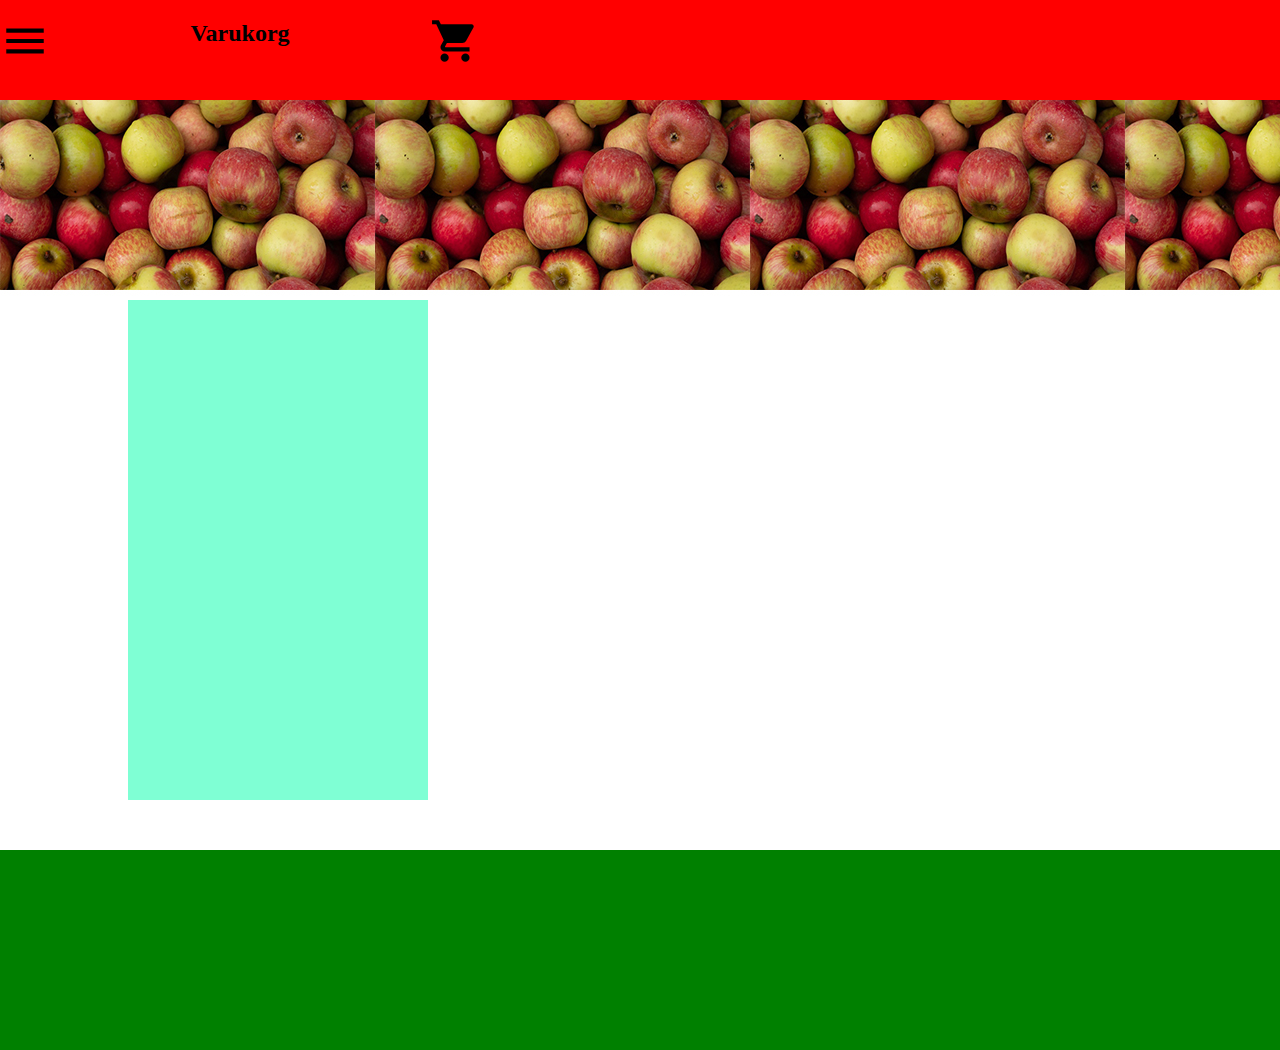
==== bilder.html @ 9a9a7352 "ändringar" ====
<!DOCTYPE html>
<html lang="en">
<head>
    <meta charset="UTF-8">
    <meta name="viewport" content="width=device-width, initial-scale=1.0">
    <meta http-equiv="X-UA-Compatible" content="ie=edge">
    <link rel="stylesheet" href="https://fonts.googleapis.com/icon?family=Material+Icons">
    <link rel="stylesheet" href="site/css/main.css">
    <title>Document</title>
</head>

<body>
    <div class="wrapper">
        <header>
                <div class="menu" onclick="menu()">
                        <p><i class="material-icons">menu</i> </p>
            
                        
                    </div>

        <div class="nav">

                <div class="menu" onclick="menu()">
                        <p><i class="material-icons">highlight_off</i> </p>
                </div>


            <ul>
                <li><a href="index.html"> Startsida </a></li>
                <li><a href=""> Kundvangn </a></li>
                <li><a href=""> Fakta om äpplen </a></li>
                <li><a href=""> Bilder </a></li>

            </ul>
        </div>

        <div class="logo"> <h2>Varukorg</h2></div>

        <div class="Kundvangn">
                <p><i class="material-icons">shopping_cart</i> </p>
    
                
            </div>
        </header>
        <div class="header_bild">
            
        </div>
        <div class="main">
            <div class="varukorg"></div>

           

        </div>

        

        <div class="footer"></div>

        <script src="site/js/main.js"></script>

    </div>

    
</body>
</html>
---- site/css/main.css ----
body{
    height: 100vh;
    margin: 0;
}

header{
    background-color: red;
    width: 100%;
    height: 100px;
    position: fixed;
    display: flex;


}

.header_bild{
    background-image: url(../../psd/header.375x300.mobil.jpg);
    width: 100%;
    height: 300px;
}

.main{
    width: 80%;
    margin: auto;
}

.apple{
    background-color: red;
    width: 80%;
    height: 200px;
    margin: auto;
    margin-bottom: 30px;
    margin-top: 30px;
    
}

.text{
    background-color: lightcoral;
    width: 90%;
    height: 200px;
    margin: auto;
    
}

.footer{
    width: 100%;
    height: 200px;
    background-color: green;
    margin-top: 50px;

}

i.material-icons{
    size: 50px;
    font-size: 50px;
   


}

.nav{
    width: 200px;
    height: 300px;
    background-color: lightblue;
    z-index: 10;
    top: 0;
    position: fixed;
    left: -100%;
    transition: left 0.7s;
}

.activate{
    left: 0;
}

ul{
    margin: 15px;
    font-size: 27px;
    font-family: 'Segoe UI', Tahoma, Geneva, Verdana, sans-serif;
}

a{
    color: black;
    text-decoration: none;
}

a:hover{
    color: white;
}

.vara{
    background-color: lightgreen;
    height: 30px;
    width: 180px;
    border-radius: 50%;
    text-align: center;
    margin: auto;
   
}

.antal{
    background-color: green;
    height: 30px;
    width: 200px;
    margin: auto;
    z-index: 10;
    left: -100%;
}

.varukorg{
    background-color: aquamarine;
    width: 300px;
    height: 500px;
}

.kundvangn{
    position: absolute;
    right: 100px;
    
}

h4{
    text-align: center;
}

.logo{
    width: 380px;
    text-align: center;

}

@media only screen and (min-device-width: 768px) and (max-sevice-width: 1024px){

    .nav{
        height: 500px;
    }
}
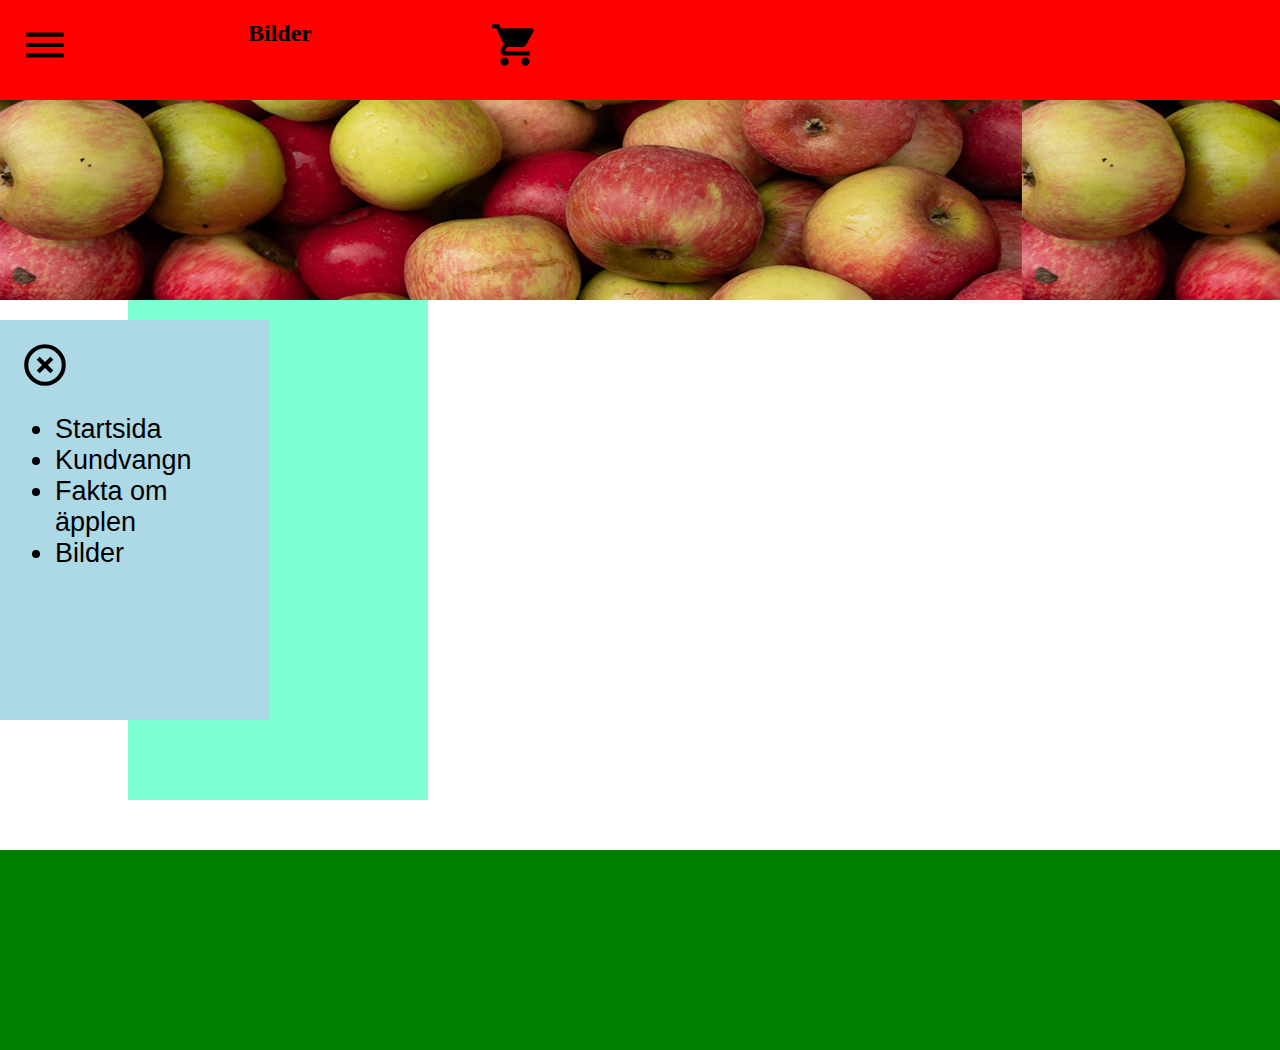
==== commit 05abd2e8: "bilder och js" ====
--- a/bilder.html
+++ b/bilder.html
@@ -27,14 +27,14 @@
 
             <ul>
                 <li><a href="index.html"> Startsida </a></li>
-                <li><a href=""> Kundvangn </a></li>
-                <li><a href=""> Fakta om äpplen </a></li>
-                <li><a href=""> Bilder </a></li>
+                <li><a href="varukorg.html"> Kundvangn </a></li>
+                <li><a href="fakta.html"> Fakta om äpplen </a></li>
+                <li><a href="bilder.html"> Bilder </a></li>
 
             </ul>
         </div>
 
-        <div class="logo"> <h2>Varukorg</h2></div>
+        <div class="logo"> <h2>Bilder</h2></div>
 
         <div class="Kundvangn">
                 <p><i class="material-icons">shopping_cart</i> </p>
--- a/site/css/main.css
+++ b/site/css/main.css
@@ -9,6 +9,7 @@
     height: 100px;
     position: fixed;
     display: flex;
+    
 
 
 }
@@ -37,7 +38,7 @@
 .text{
     background-color: lightcoral;
     width: 90%;
-    height: 200px;
+    height: 250px;
     margin: auto;
     
 }
@@ -54,8 +55,11 @@
     size: 50px;
     font-size: 50px;
    
+}
 
-
+p{
+    margin: 20px;
+    
 }
 
 .nav{
@@ -70,6 +74,10 @@
 }
 
 .activate{
+    left: 0;
+}
+
+.activate_vara{
     left: 0;
 }
 
@@ -92,7 +100,7 @@
     background-color: lightgreen;
     height: 30px;
     width: 180px;
-    border-radius: 50%;
+    border-radius: 10px;
     text-align: center;
     margin: auto;
    
@@ -103,8 +111,10 @@
     height: 30px;
     width: 200px;
     margin: auto;
-    z-index: 10;
-    left: -100%;
+    margin-top: 10px;
+    z-index: 1;
+    left: -1000px;
+    position: relative;
 }
 
 .varukorg{
@@ -129,9 +139,60 @@
 
 }
 
-@media only screen and (min-device-width: 768px) and (max-sevice-width: 1024px){
+.show{
+    left: 0;
+}
+
+#apple1{
+    background-image: url(../../psd/äpple1_240x200_mobil.jpg)
+}
+
+#apple2{
+    background-image: url(../../psd/apple2_240x200_mobil.jpg)
+}
+
+#apple3{
+    background-image: url(../../psd/apple3.2_240_200_mobil.jpg)
+}
+
+#apple4{
+    background-image: url(../../psd/apple4_240x200_mobil.jpg)
+}
+
+
+
+@media only screen and (min-device-width: 1024px){
+
+    .header_bild{
+        background-image: none;
+        background-image: url(../../psd/appleheader_1022x300_webb.jpg)
+    }
+
+    .kundvangn{
+        right: 400px;
+    }
+
+    .main{
+        grid-template-columns: 300px 20px 500px auto;
+        grid-template-areas: 
+        "apple1 . text1 ."
+    }
+
+    #apple{
+        grid-area: apple1;
+    }
+
+    #text1{
+        grid-area: text1;
+    }
 
     .nav{
-        height: 500px;
+        left: 0;
+        height: 400px;
+        width: 270px;
+        position: absolute;
+        top: 320px;
+        /* position: unset; */
+
     }
 }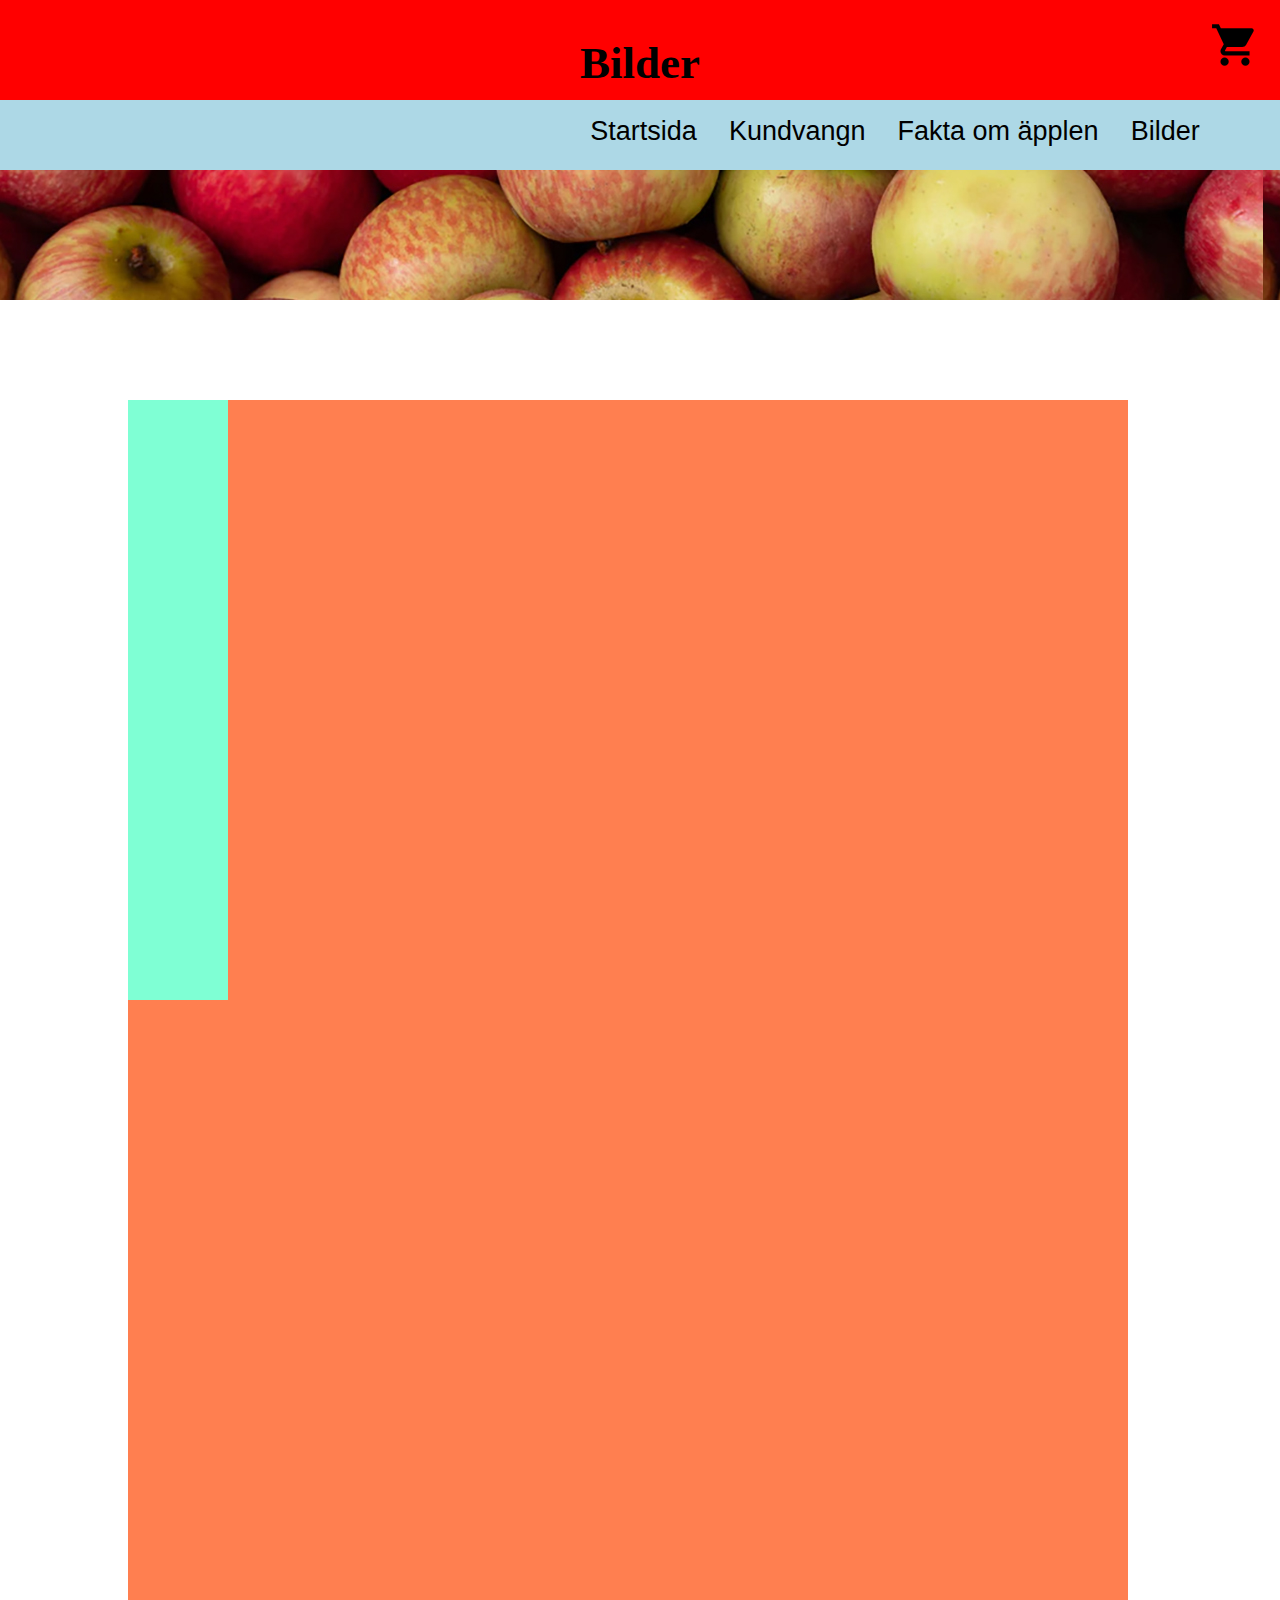
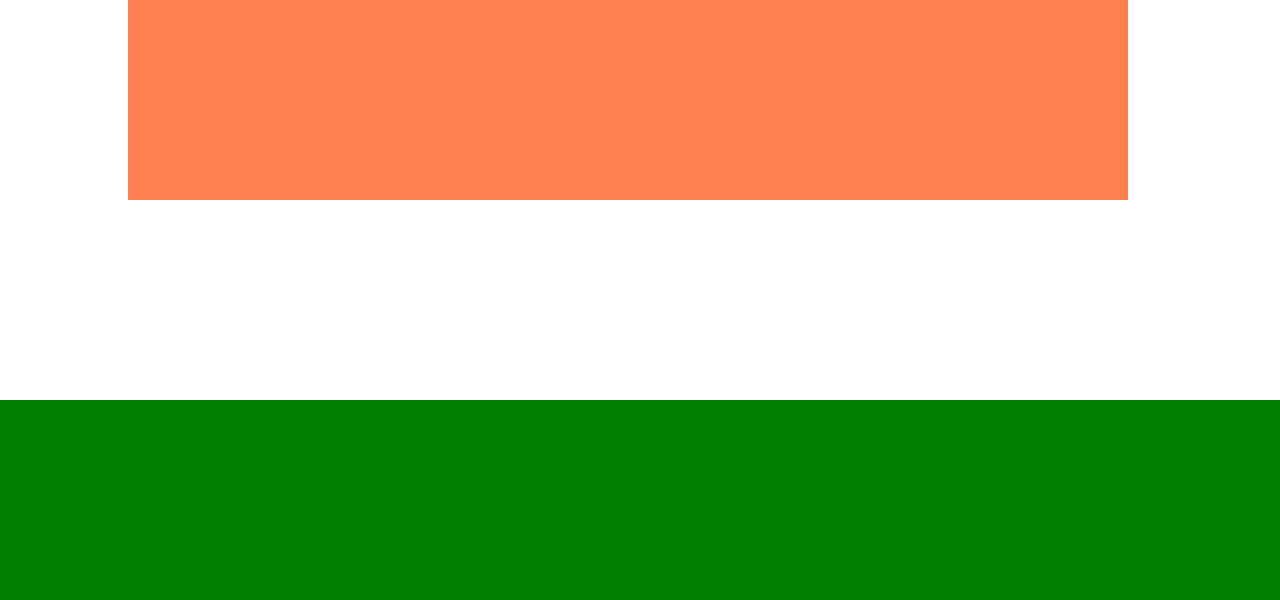
==== commit 621546ca: "mobil och början på webb" ====
--- a/bilder.html
+++ b/bilder.html
@@ -13,7 +13,7 @@
     <div class="wrapper">
         <header>
                 <div class="menu" onclick="menu()">
-                        <p><i class="material-icons">menu</i> </p>
+                        <p><i class="material-icons" id="ta_bort">menu</i> </p>
             
                         
                     </div>
@@ -21,7 +21,7 @@
         <div class="nav">
 
                 <div class="menu" onclick="menu()">
-                        <p><i class="material-icons">highlight_off</i> </p>
+                        <p><i class="material-icons" id="ta_bort">highlight_off</i> </p>
                 </div>
 
 
@@ -46,7 +46,20 @@
             
         </div>
         <div class="main">
-            <div class="varukorg"></div>
+            <div class="bilder">
+                <div class="bild" id="bild1"></div>
+                <div class="bild" id="bild2"></div>
+                <div class="bild" id="bild3"></div>
+                <div class="bild" id="bild4"></div>
+                <div class="bild" id="bild5"></div>
+                <div class="bild" id="bild6"></div>
+
+
+
+
+
+
+            </div>
 
            
 
--- a/site/css/main.css
+++ b/site/css/main.css
@@ -9,6 +9,7 @@
     height: 100px;
     position: fixed;
     display: flex;
+    grid-area: header;
     
 
 
@@ -18,6 +19,7 @@
     background-image: url(../../psd/header.375x300.mobil.jpg);
     width: 100%;
     height: 300px;
+    grid-area: header_bild;
 }
 
 .main{
@@ -40,6 +42,7 @@
     width: 90%;
     height: 250px;
     margin: auto;
+    border-radius: 10px;
     
 }
 
@@ -71,6 +74,7 @@
     position: fixed;
     left: -100%;
     transition: left 0.7s;
+    grid-area: nav;
 }
 
 .activate{
@@ -123,6 +127,12 @@
     height: 500px;
 }
 
+.fakta{
+    background-color: lightgray;
+    width: 300px;
+    height: 700px;
+}
+
 .kundvangn{
     position: absolute;
     right: 100px;
@@ -159,40 +169,181 @@
     background-image: url(../../psd/apple4_240x200_mobil.jpg)
 }
 
+#apple5{
+    background-image: url(../../psd/apple5_240x200_mobil.jpg)
+}
+
+#apple6{
+    background-image: url(../../psd/apple6_240x200_mobil.jpg)
+}
+
 
 
 @media only screen and (min-device-width: 1024px){
+
+    #ta_bort{
+        visibility: hidden;
+
+    }
 
     .header_bild{
         background-image: none;
-        background-image: url(../../psd/appleheader_1022x300_webb.jpg)
-    }
-
+        background-image: url(../../psd/appleheader_1263x300_webb.jpg);
+    }
+
+  
     .kundvangn{
-        right: 400px;
+        margin-left: 100px;
+    }
+
+    .logo{
+        font-size: 30px;
+        margin: auto;
+    }
+
+    .text{
+        margin: 30px;
+        height: 200px;
+
+        
     }
 
     .main{
-        grid-template-columns: 300px 20px 500px auto;
+        display: grid;
+        grid-gap: 30px;
+        grid-template-columns: 250px 200px 500px;
+        grid-template-rows: 200px 30px 200px 30px 200px 30px 200px 30px 200px 30px 200px;
         grid-template-areas: 
-        "apple1 . text1 ."
-    }
-
-    #apple{
+        "apple1 . text1"
+        ". . ."
+        "apple2 . text2"
+        ". . ."
+        "apple3 . text3"
+        ". . ."
+        "apple4 . text4"
+        ". . ."
+        "apple5 . text5"
+        ". . ."
+        "apple6 . text6"
+    }
+
+
+    #apple1{
         grid-area: apple1;
     }
+
+    #apple2{
+        grid-area: apple2;
+    }
+
+    #apple3{
+        grid-area: apple3;
+    }
+
+    #apple4{
+        grid-area: apple4;
+    }
+
+    #apple5{
+        grid-area: apple5;
+    }
+
+    #apple6{
+        grid-area: apple6;
+    }
+
+    
 
     #text1{
         grid-area: text1;
     }
 
+    #text2{
+        grid-area: text2;
+    }
+
+    #text3{
+        grid-area: text3;
+    }
+
+    #text4{
+        grid-area: text4;
+    }
+
+    #text5{
+        grid-area: text5;
+    }
+
+    #text6{
+        grid-area: text6;
+    }
+
+
+
+    .apple{
+        background-repeat: repeat-y;
+        width: 240px;
+        
+    }
+
+
     .nav{
         left: 0;
-        height: 400px;
-        width: 270px;
-        position: absolute;
-        top: 320px;
-        /* position: unset; */
-
-    }
+        height: 70px;
+        width: 1700px;
+        top: 100px;
+        justify-content: center;
+        display: flex;
+
+    }
+
+    ul{
+        margin: 0;
+        padding: 0;
+        overflow: hidden;
+        list-style: none;
+    }
+
+    li{
+        float: left;
+    }
+
+    li a{
+        display: block;
+        padding: 16px;
+    }
+
+    .fakta{
+        width: 500px;
+    }
+
+    .bilder{
+        background-color: coral;
+        width: 1000px;
+        height: 1400px;
+        margin-top: 100px;
+        grid-gap: 30px;
+        grid-template-columns: 200px 200px;
+        grid-template-rows: 200px 200px 200px;
+        grid-template-areas: 
+        "bild1 bild2"
+        
+
+
+    }
+
+    .bild{
+        background-color: aquamarine;
+        width: 100px;
+        height: 100px;
+    }
+
+    #bild1{
+        grid-area: bild1;
+    }
+
+    #bild2{
+        grid-area: bild2;
+    }
+
 }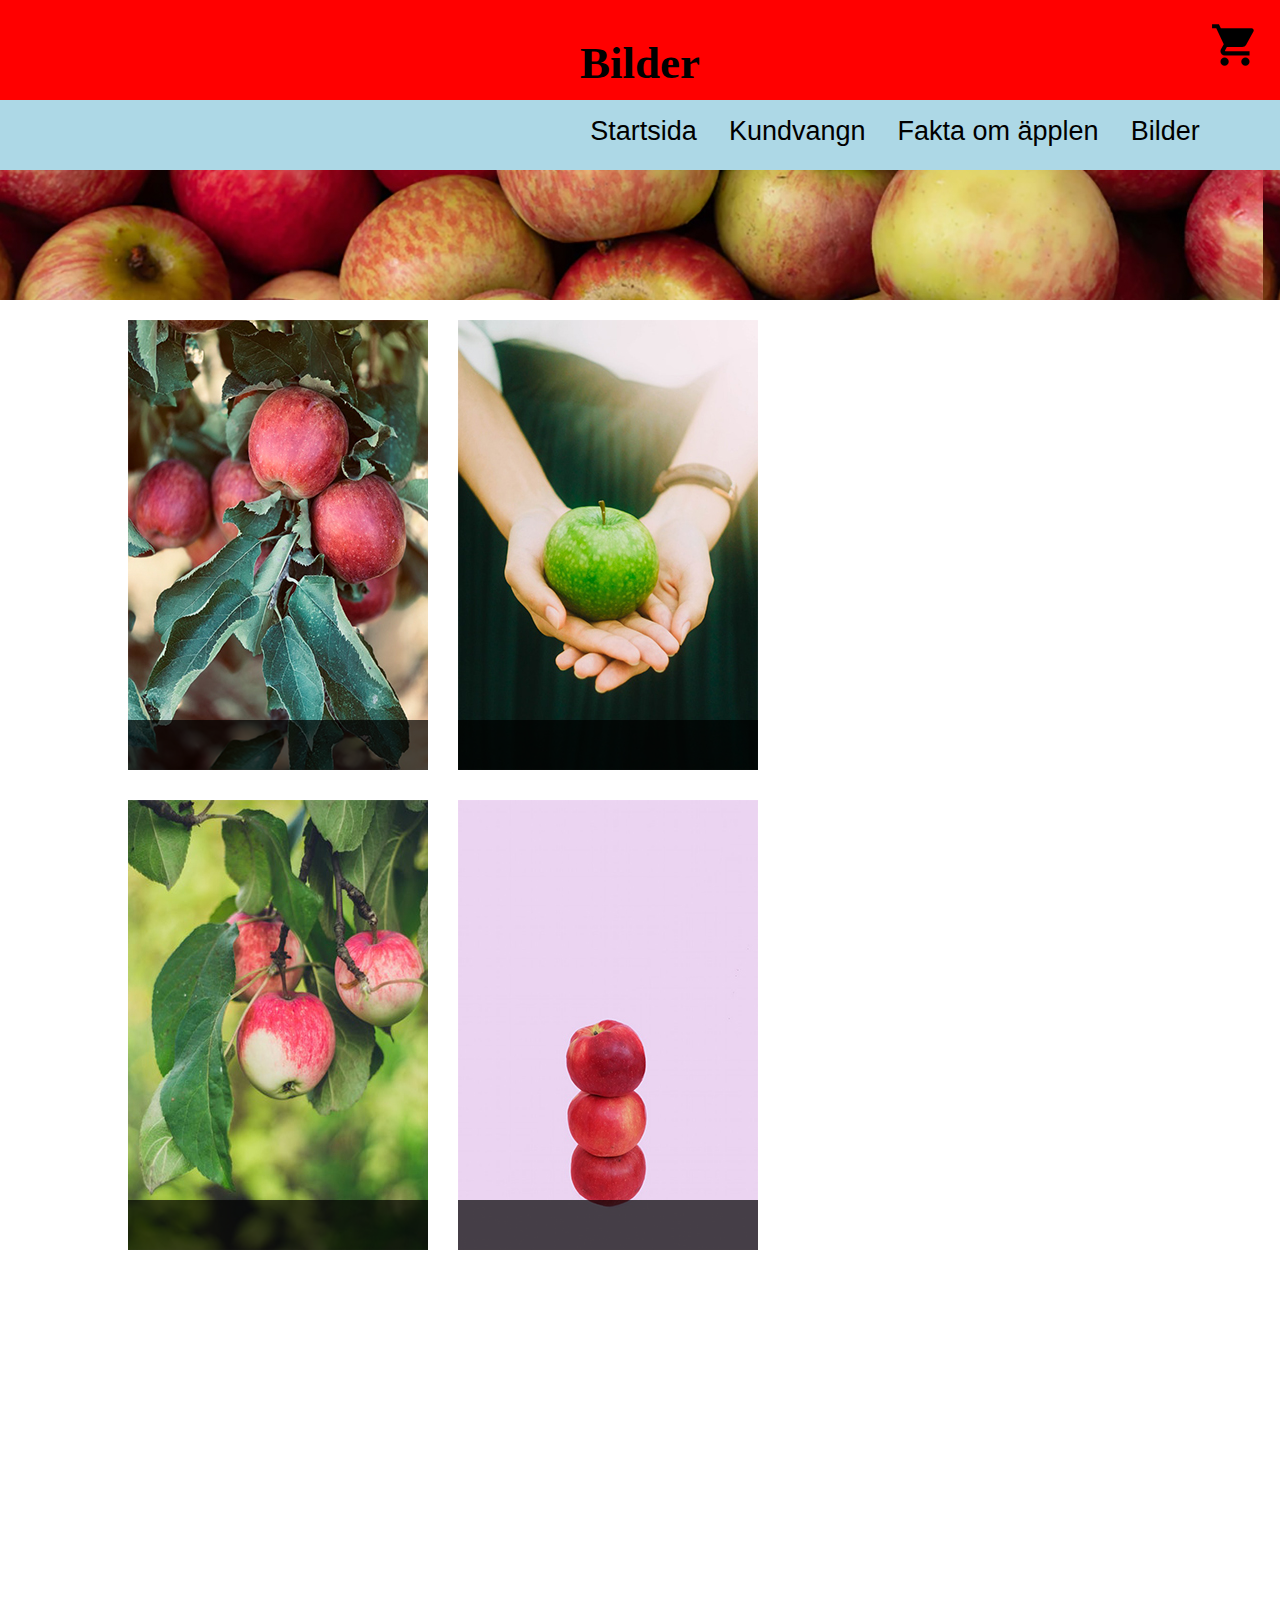
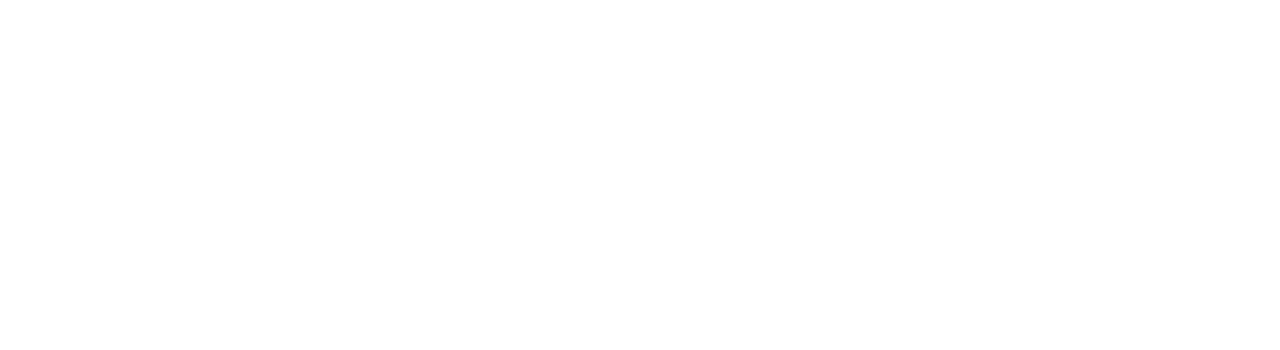
==== commit 4603045c: "webb bilder" ====
--- a/bilder.html
+++ b/bilder.html
@@ -45,14 +45,31 @@
         <div class="header_bild">
             
         </div>
-        <div class="main">
+        <div class="main" id="main_bilder">
             <div class="bilder">
-                <div class="bild" id="bild1"></div>
-                <div class="bild" id="bild2"></div>
-                <div class="bild" id="bild3"></div>
-                <div class="bild" id="bild4"></div>
-                <div class="bild" id="bild5"></div>
-                <div class="bild" id="bild6"></div>
+                <div class="bild" id="bild1_apple">
+                    <div class="apple_text"></div>
+                </div>
+
+                <div class="bild" id="bild2_apple">
+                        <div class="apple_text"></div>
+                </div>
+
+                <div class="bild" id="bild3_apple">
+                        <div class="apple_text"></div>
+                </div>
+
+                <div class="bild" id="bild4_apple">
+                        <div class="apple_text"></div>
+                </div>
+
+                <!-- <div class="bild" id="bild5_apple">
+                        <div class="apple_text"></div>
+                </div>
+
+                <div class="bild" id="bild6_apple">
+                        <div class="apple_text"></div>
+                </div> -->
 
 
 
@@ -67,7 +84,7 @@
 
         
 
-        <div class="footer"></div>
+        <!-- <div class="footer"></div> -->
 
         <script src="site/js/main.js"></script>
 
--- a/site/css/main.css
+++ b/site/css/main.css
@@ -177,6 +177,83 @@
     background-image: url(../../psd/apple6_240x200_mobil.jpg)
 }
 
+.din_varukorg{
+    background-color: gray;
+    width: 300px;
+    height: 70px;
+    margin: auto;
+    margin-top: 20px;
+    display: flex;
+}
+
+.varukorg_vara{
+    background-color: lightcyan;
+    width: 250px;
+    height: 50px;
+    margin: auto;
+    margin-top: 20px;
+    /* grid-template-columns: auto 100px;
+    grid-template-areas: 
+    ". pris1" */
+
+}
+
+/* .pris{
+    background-color: lightgreen;
+    /* height: 50px;
+    width: 100px;
+    margin-left: 150px; */
+    /* margin-bottom: 70px; */
+    /* position: relative; */
+    /* grid-area: pris; */
+
+} */
+
+/* #pris1{
+    grid-area: pris1;
+} */
+
+h3{
+    text-align: center;
+}
+
+#main_bilder{
+    /* background-color: aqua; */
+    /* width: 300px;
+    height: 1000px; */
+}
+
+.bild{
+    background-color: blueviolet;
+    width: 300px;
+    height: 450px;
+    margin-top: 20px;
+}
+
+.apple_text{
+    background-color: rgba(0, 0, 0, 0.705);
+    width: 300px;
+    height: 50px;
+    position: relative;
+    top: 400px;
+    
+}
+
+#bild1_apple{
+    background-image: url(../../psd/apple_bild300x450.jpg)
+}
+
+#bild2_apple{
+    background-image: url(../../psd/apple_bild1_300x450.jpg)
+}
+
+#bild3_apple{
+    background-image: url(../../psd/apple_bild2_300x450.jpg)
+}
+
+#bild4_apple{
+    background-image: url(../../psd/apple_bild3_300x450.jpg)
+}
 
 
 @media only screen and (min-device-width: 1024px){
@@ -318,32 +395,43 @@
     }
 
     .bilder{
-        background-color: coral;
+        /* background-color: coral; */
         width: 1000px;
         height: 1400px;
-        margin-top: 100px;
-        grid-gap: 30px;
-        grid-template-columns: 200px 200px;
-        grid-template-rows: 200px 200px 200px;
+        /* margin-top: 100px; */
+        margin: auto;
+        grid-gap: 30px; 
+        display: grid;
+        grid-template-columns: 300px 300px;
+        grid-template-rows: 450px 450px;
         grid-template-areas: 
         "bild1 bild2"
+        "bild3 bild4"
         
 
 
     }
 
     .bild{
-        background-color: aquamarine;
-        width: 100px;
-        height: 100px;
-    }
-
-    #bild1{
+        /* background-color: aquamarine; */
+        width: 300px;
+        height: 450px;
+    }
+
+    #bild1_apple{
         grid-area: bild1;
     }
 
-    #bild2{
+    #bild2_apple{
         grid-area: bild2;
     }
 
+    #bild3_apple{
+        grid-area: bild3;
+    }
+
+    #bild_apple{
+        grid-area: bild4;
+    }
+
 }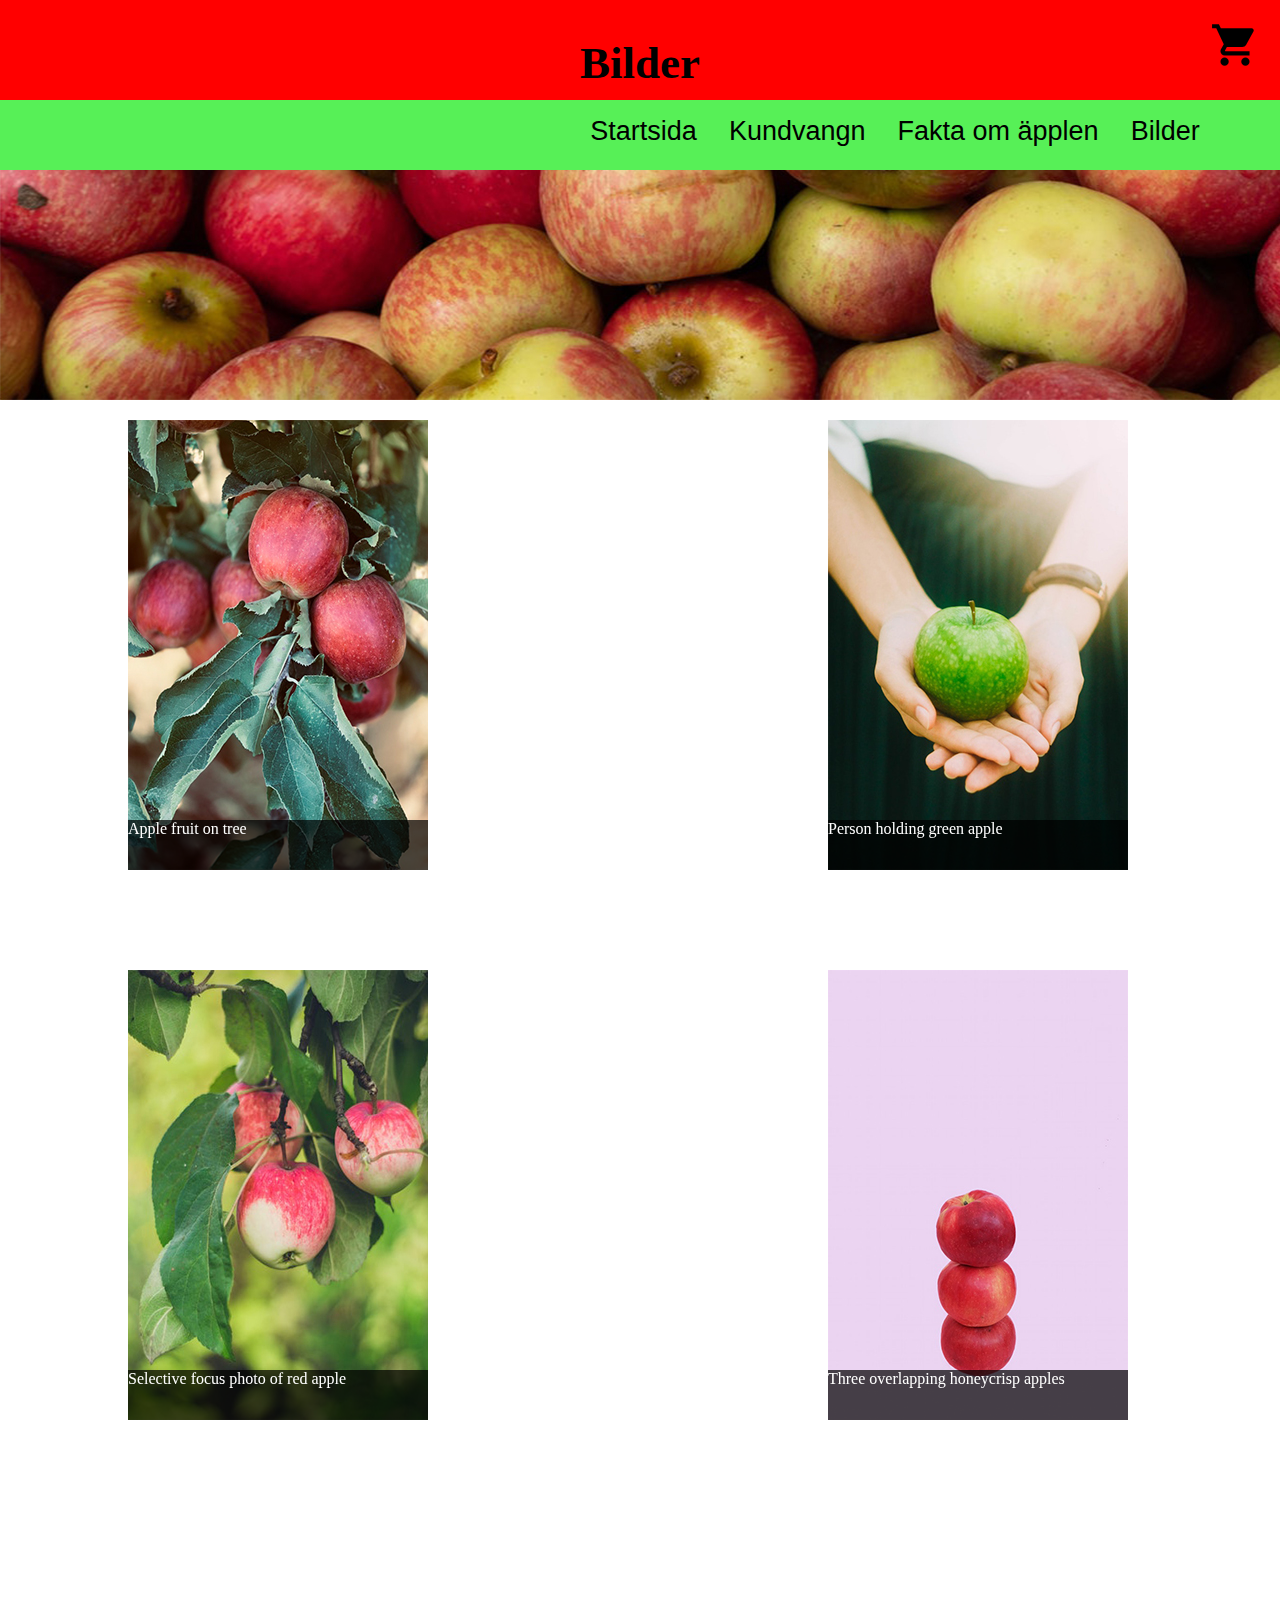
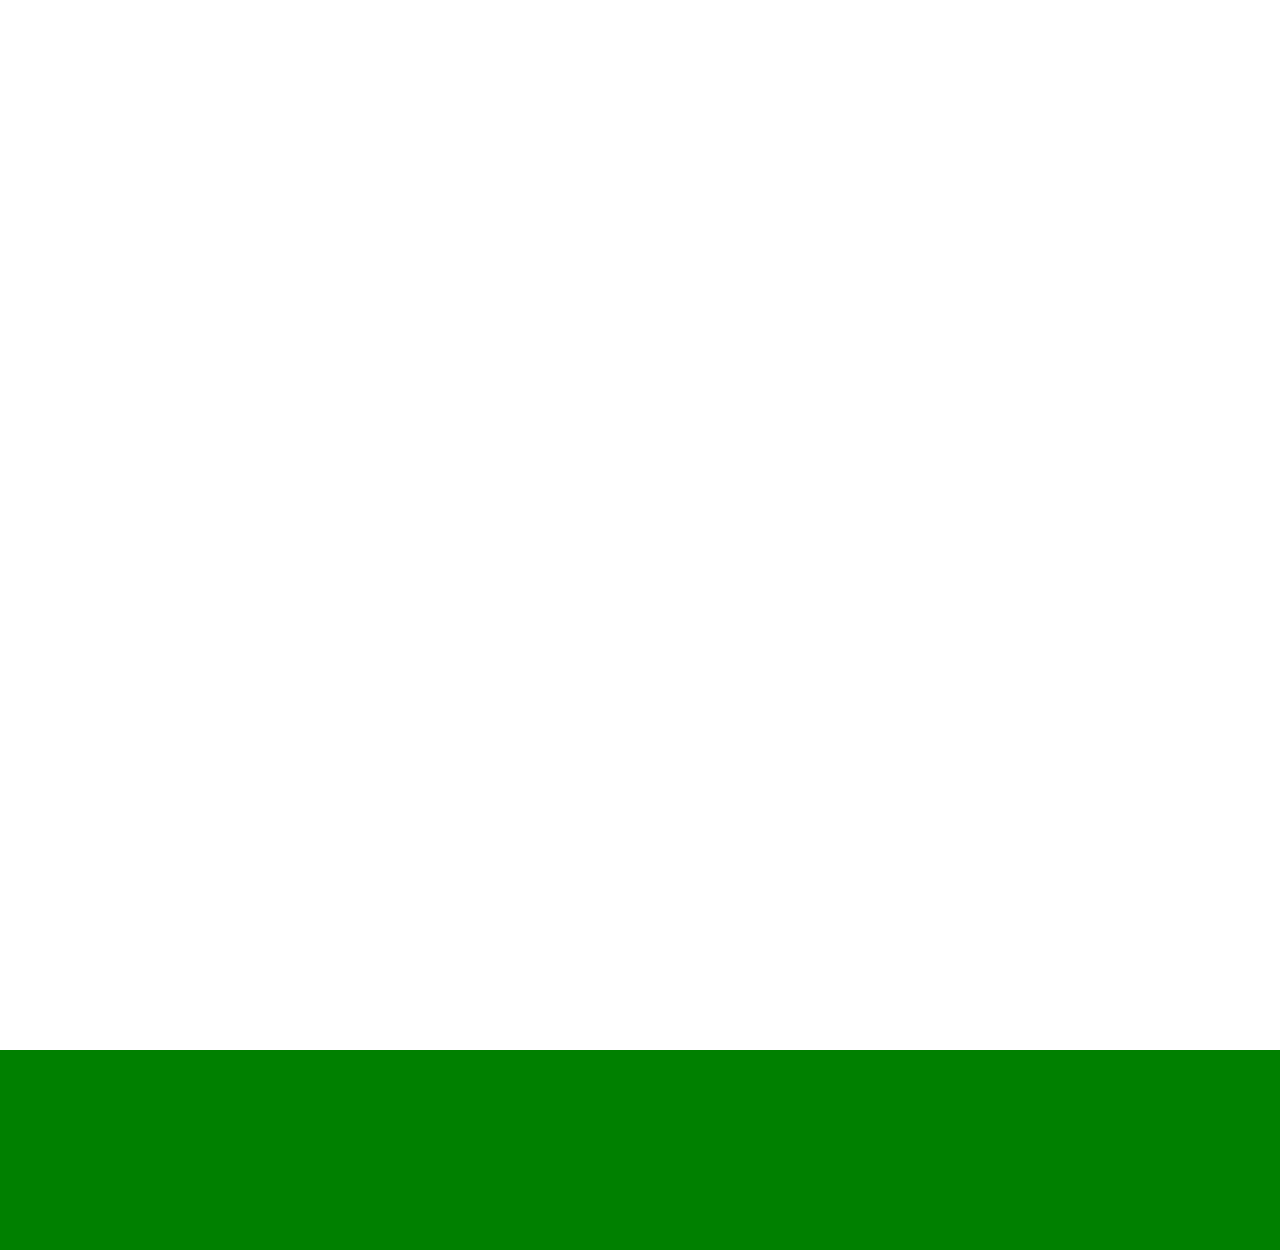
==== commit 2aacd5f6: "sista ändringar" ====
--- a/bilder.html
+++ b/bilder.html
@@ -48,19 +48,19 @@
         <div class="main" id="main_bilder">
             <div class="bilder">
                 <div class="bild" id="bild1_apple">
-                    <div class="apple_text"></div>
+                    <div class="apple_text"><u>Apple fruit on tree</u></div>
                 </div>
 
                 <div class="bild" id="bild2_apple">
-                        <div class="apple_text"></div>
+                        <div class="apple_text"><u>Person holding green apple</u></div>
                 </div>
 
                 <div class="bild" id="bild3_apple">
-                        <div class="apple_text"></div>
+                        <div class="apple_text"><u>Selective focus photo of red apple</u></div>
                 </div>
 
                 <div class="bild" id="bild4_apple">
-                        <div class="apple_text"></div>
+                        <div class="apple_text"><u>Three overlapping honeycrisp apples</u></div>
                 </div>
 
                 <!-- <div class="bild" id="bild5_apple">
@@ -84,7 +84,7 @@
 
         
 
-        <!-- <div class="footer"></div> -->
+        <div class="footer"></div>
 
         <script src="site/js/main.js"></script>
 
--- a/site/css/main.css
+++ b/site/css/main.css
@@ -38,9 +38,9 @@
 }
 
 .text{
-    background-color: lightcoral;
+    background-color: rgba(255, 0, 0, 0.541);
     width: 90%;
-    height: 250px;
+    height: 300px;
     margin: auto;
     border-radius: 10px;
     
@@ -50,7 +50,7 @@
     width: 100%;
     height: 200px;
     background-color: green;
-    margin-top: 50px;
+    margin-top: 100px;
 
 }
 
@@ -65,10 +65,14 @@
     
 }
 
+h2{
+    text-align: center;
+}
+
 .nav{
     width: 200px;
     height: 300px;
-    background-color: lightblue;
+    background-color: rgb(87, 240, 87);
     z-index: 10;
     top: 0;
     position: fixed;
@@ -111,7 +115,7 @@
 }
 
 .antal{
-    background-color: green;
+    background-color: white;
     height: 30px;
     width: 200px;
     margin: auto;
@@ -122,7 +126,7 @@
 }
 
 .varukorg{
-    background-color: aquamarine;
+    /* background-color: rgb(199, 199, 199); */
     width: 300px;
     height: 500px;
 }
@@ -130,7 +134,10 @@
 .fakta{
     background-color: lightgray;
     width: 300px;
-    height: 700px;
+    height: 1500px;
+    margin-top: 30px;
+    
+    
 }
 
 .kundvangn{
@@ -179,6 +186,7 @@
 
 .din_varukorg{
     background-color: gray;
+    border-radius: 30px;
     width: 300px;
     height: 70px;
     margin: auto;
@@ -187,41 +195,66 @@
 }
 
 .varukorg_vara{
-    background-color: lightcyan;
+    background-color: rgb(143, 132, 132);
     width: 250px;
     height: 50px;
     margin: auto;
     margin-top: 20px;
-    /* grid-template-columns: auto 100px;
+    display: grid;
+    grid-template-columns: 110px auto 70px;
+    grid-template-rows: auto;
     grid-template-areas: 
-    ". pris1" */
-
-}
-
-/* .pris{
-    background-color: lightgreen;
-    /* height: 50px;
-    width: 100px;
-    margin-left: 150px; */
-    /* margin-bottom: 70px; */
-    /* position: relative; */
-    /* grid-area: pris; */
-
-} */
-
-/* #pris1{
-    grid-area: pris1;
-} */
+    "vara_namn . vara_pris"
+    
+
+}
+
+.summa{
+    background-color: green;
+    border-radius: 25px;
+    width: 250px;
+    height: 50px;
+    margin: auto;
+    margin-top: 20px;
+    display: grid;
+    grid-template-columns: auto  70px;
+    grid-template-rows: auto;
+    grid-template-areas: 
+    "betalning  summa_pris"
+}
+
+.betalning{
+    grid-area: betalning;
+    background-color: green;
+    border-radius: 25px;
+
+}
+
+.summa_pris{
+    grid-area: summa_pris;
+    background-color: green;
+    border-radius: 25px;
+
+}
+
+.vara_namn{
+    grid-area: vara_namn;
+    /* background-color: rgb(202, 202, 202); */
+}
+
+.vara_pris{
+    grid-area: vara_pris;
+    background-color: rgb(189, 189, 189);
+}
+
+
+
 
 h3{
     text-align: center;
 }
 
-#main_bilder{
-    /* background-color: aqua; */
-    /* width: 300px;
-    height: 1000px; */
-}
+
 
 .bild{
     background-color: blueviolet;
@@ -255,8 +288,38 @@
     background-image: url(../../psd/apple_bild3_300x450.jpg)
 }
 
+h5{
+    font-size: 20px;
+    text-align: center;
+}
+
+u{
+    color: white;
+    text-decoration: none;
+}
+
+h6{
+    font-size: 20px;
+    text-align: center;
+    font-family: 'Segoe UI', Tahoma, Geneva, Verdana, sans-serif;
+    width: 200px;
+    height: 30px;
+    margin-top: 7px;
+    margin-left: 40px;
+}
+
+h1{
+    font-size: 17px;
+    text-align: center;
+}
+
 
 @media only screen and (min-device-width: 1024px){
+
+    h6{
+        width: 500px;
+        margin: auto;
+    }
 
     #ta_bort{
         visibility: hidden;
@@ -265,7 +328,8 @@
 
     .header_bild{
         background-image: none;
-        background-image: url(../../psd/appleheader_1263x300_webb.jpg);
+        background-image: url(../../psd/header.1364x400.webb.jpg);
+        padding-top: 100px;
     }
 
   
@@ -289,7 +353,7 @@
         display: grid;
         grid-gap: 30px;
         grid-template-columns: 250px 200px 500px;
-        grid-template-rows: 200px 30px 200px 30px 200px 30px 200px 30px 200px 30px 200px;
+        grid-template-rows: 250px 70px 250px 70px 250px 70px 250px 70px 250px 70px 250px;
         grid-template-areas: 
         "apple1 . text1"
         ". . ."
@@ -355,11 +419,23 @@
         grid-area: text6;
     }
 
+    .text{
+        height: 300px;
+    }
+
 
 
     .apple{
         background-repeat: repeat-y;
         width: 240px;
+        
+    }
+
+    .fakta{
+        background-color: lightgray;
+        width: 400px;
+        height: 1000px;
+        
         
     }
 
@@ -395,12 +471,10 @@
     }
 
     .bilder{
-        /* background-color: coral; */
         width: 1000px;
         height: 1400px;
-        /* margin-top: 100px; */
-        margin: auto;
-        grid-gap: 30px; 
+        grid-row-gap: 100px;
+        grid-column-gap: 400px;
         display: grid;
         grid-template-columns: 300px 300px;
         grid-template-rows: 450px 450px;
@@ -408,14 +482,17 @@
         "bild1 bild2"
         "bild3 bild4"
         
-
-
-    }
+    }
+
+    
 
     .bild{
-        /* background-color: aquamarine; */
         width: 300px;
         height: 450px;
+        background-color: lightblue;
+        
+        
+        
     }
 
     #bild1_apple{
@@ -434,4 +511,23 @@
         grid-area: bild4;
     }
 
+    .din_varukorg{
+        width: 770px;
+        height: 130px;
+    }
+
+    .varukorg{
+        width: 1000px;
+        height: 700px;
+        
+    }
+
+    h6{
+        font-size: 40px;
+        font-family: 'Gill Sans', 'Gill Sans MT', Calibri, 'Trebuchet MS', sans-serif;
+        text-align: center;
+    }
+
+
+
 }